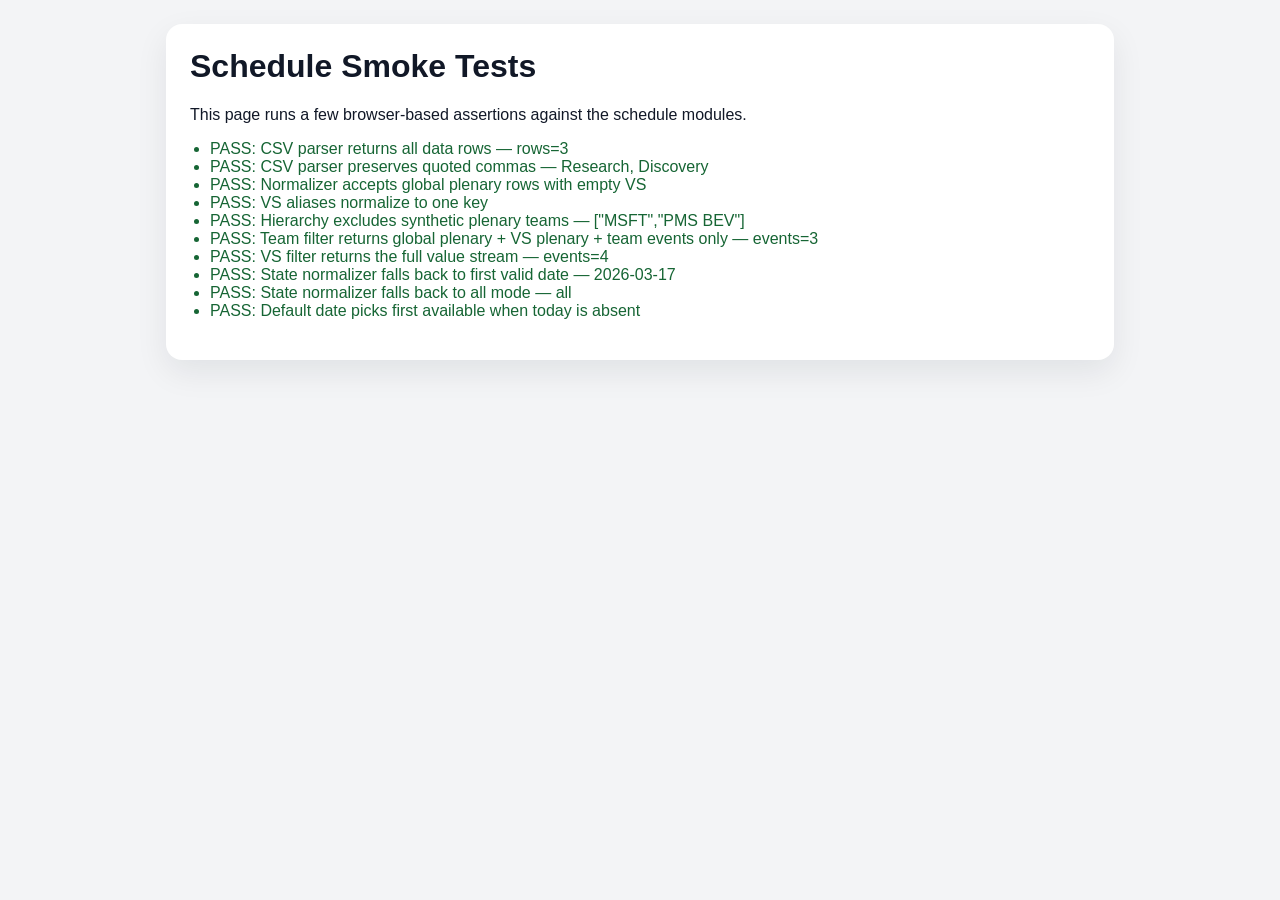
==== test.html @ 5d22af13 "feat: add time indicator functionality and URL state management - Implemented time indicator in `tim" ====
<!DOCTYPE html>
<html lang="en">
<head>
  <meta charset="UTF-8" />
  <meta name="viewport" content="width=device-width, initial-scale=1.0" />
  <title>Schedule Smoke Tests</title>
  <style>
    body {
      font-family: "Segoe UI", Tahoma, Geneva, Verdana, sans-serif;
      margin: 0;
      padding: 24px;
      background: #f3f4f6;
      color: #111827;
    }

    main {
      max-width: 900px;
      margin: 0 auto;
      background: #ffffff;
      border-radius: 16px;
      padding: 24px;
      box-shadow: 0 12px 32px rgba(15, 23, 42, 0.08);
    }

    h1 {
      margin-top: 0;
    }

    ul {
      padding-left: 20px;
    }

    .pass {
      color: #166534;
    }

    .fail {
      color: #b91c1c;
    }
  </style>
</head>
<body>
  <main>
    <h1>Schedule Smoke Tests</h1>
    <p>This page runs a few browser-based assertions against the schedule modules.</p>
    <ul id="results"></ul>
  </main>

  <script type="module">
    import { parseCsv, normalizeRecord, normalizeVsName } from "./js/loader.js";
    import { buildHierarchy, filterEvents } from "./js/filter.js";
    import { getDefaultDate, normalizeState } from "./js/url-state.js";

    const results = document.getElementById("results");

    function addResult(label, passed, details = "") {
      const item = document.createElement("li");
      item.className = passed ? "pass" : "fail";
      item.textContent = `${passed ? "PASS" : "FAIL"}: ${label}${details ? ` — ${details}` : ""}`;
      results.appendChild(item);
    }

    function assert(condition, label, details = "") {
      addResult(label, Boolean(condition), details);
    }

    const csvText = [
      "date,start,end,team,vs,topics,location,type",
      "2026-03-17,09:00,09:50,ALL,,PI Plenary,Auditorium,Plenary",
      "2026-03-17,10:00,11:10,Plenary PLM,PLM,PI Objectives,2C,Plenary",
      "2026-03-17,11:30,16:00,MSFT,PLM,\"Research, Discovery\",15A,Breakout"
    ].join("\n");

    const parsedRows = parseCsv(csvText);
    assert(parsedRows.length === 3, "CSV parser returns all data rows", `rows=${parsedRows.length}`);
    assert(parsedRows[2].topics === "Research, Discovery", "CSV parser preserves quoted commas", parsedRows[2].topics);

    const globalPlenary = normalizeRecord({
      date: "2026-03-17",
      start: "09:00",
      end: "09:50",
      team: "ALL",
      vs: "",
      topics: "PI Plenary",
      location: "Auditorium",
      type: "Plenary"
    }, "test", "");
    assert(Boolean(globalPlenary.record), "Normalizer accepts global plenary rows with empty VS");

    assert(normalizeVsName("Experimentation Runway") === "Exp RW", "VS aliases normalize to one key");

    const fixtureEvents = [
      globalPlenary.record,
      normalizeRecord({ date: "2026-03-17", start: "10:00", end: "11:10", team: "Plenary PLM", vs: "PLM", topics: "PI Objectives", location: "2C", type: "Plenary" }, "test", "").record,
      normalizeRecord({ date: "2026-03-17", start: "11:30", end: "16:00", team: "MSFT", vs: "PLM", topics: "ePI", location: "15A", type: "Breakout" }, "test", "").record,
      normalizeRecord({ date: "2026-03-17", start: "11:30", end: "16:00", team: "PMS BEV", vs: "PLM", topics: "PMS", location: "2C", type: "Breakout" }, "test", "").record
    ];

    const hierarchy = buildHierarchy(fixtureEvents);
    assert(hierarchy.valueStreams.PLM.length === 2, "Hierarchy excludes synthetic plenary teams", JSON.stringify(hierarchy.valueStreams.PLM));

    const teamView = filterEvents(fixtureEvents, { date: "2026-03-17", mode: "team", value: "MSFT", search: "" });
    assert(teamView.length === 3, "Team filter returns global plenary + VS plenary + team events only", `events=${teamView.length}`);

    const vsView = filterEvents(fixtureEvents, { date: "2026-03-17", mode: "vs", value: "PLM", search: "" });
    assert(vsView.length === 4, "VS filter returns the full value stream", `events=${vsView.length}`);

    const normalizedState = normalizeState({ date: "bad-date", mode: "unknown", value: "x", search: "abc" }, ["2026-03-17", "2026-03-18"]);
    assert(normalizedState.date === "2026-03-17", "State normalizer falls back to first valid date", normalizedState.date);
    assert(normalizedState.mode === "all", "State normalizer falls back to all mode", normalizedState.mode);
    assert(getDefaultDate(["2026-03-17", "2026-03-18"]) === "2026-03-17", "Default date picks first available when today is absent");
  </script>
</body>
</html>
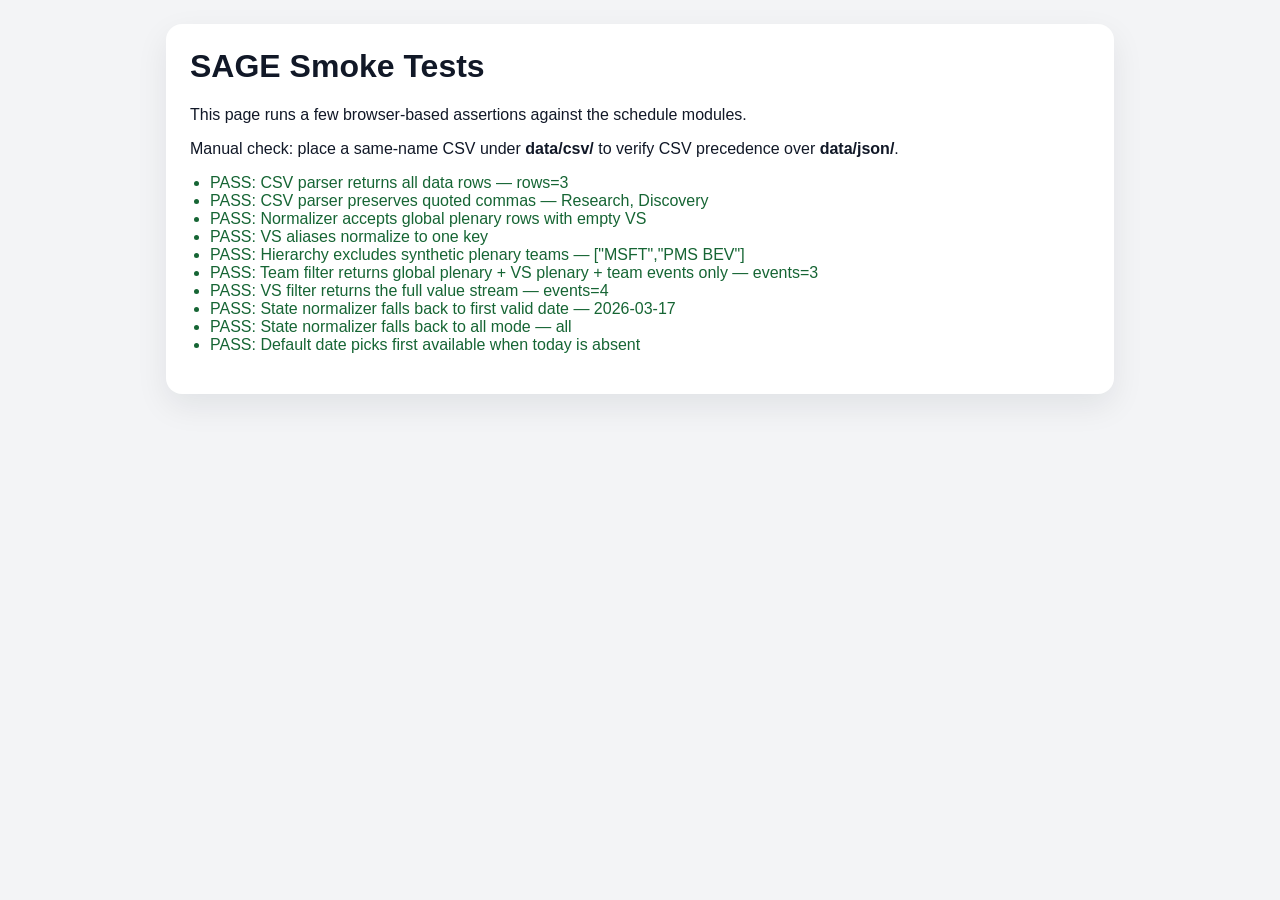
==== commit 43254335: "Add SAGE branding and enhance data loading functionality - Created a new test report for SAGE review" ====
--- a/test.html
+++ b/test.html
@@ -3,7 +3,7 @@
 <head>
   <meta charset="UTF-8" />
   <meta name="viewport" content="width=device-width, initial-scale=1.0" />
-  <title>Schedule Smoke Tests</title>
+  <title>SAGE Smoke Tests</title>
   <style>
     body {
       font-family: "Segoe UI", Tahoma, Geneva, Verdana, sans-serif;
@@ -41,8 +41,9 @@
 </head>
 <body>
   <main>
-    <h1>Schedule Smoke Tests</h1>
+    <h1>SAGE Smoke Tests</h1>
     <p>This page runs a few browser-based assertions against the schedule modules.</p>
+    <p>Manual check: place a same-name CSV under <strong>data/csv/</strong> to verify CSV precedence over <strong>data/json/</strong>.</p>
     <ul id="results"></ul>
   </main>
 
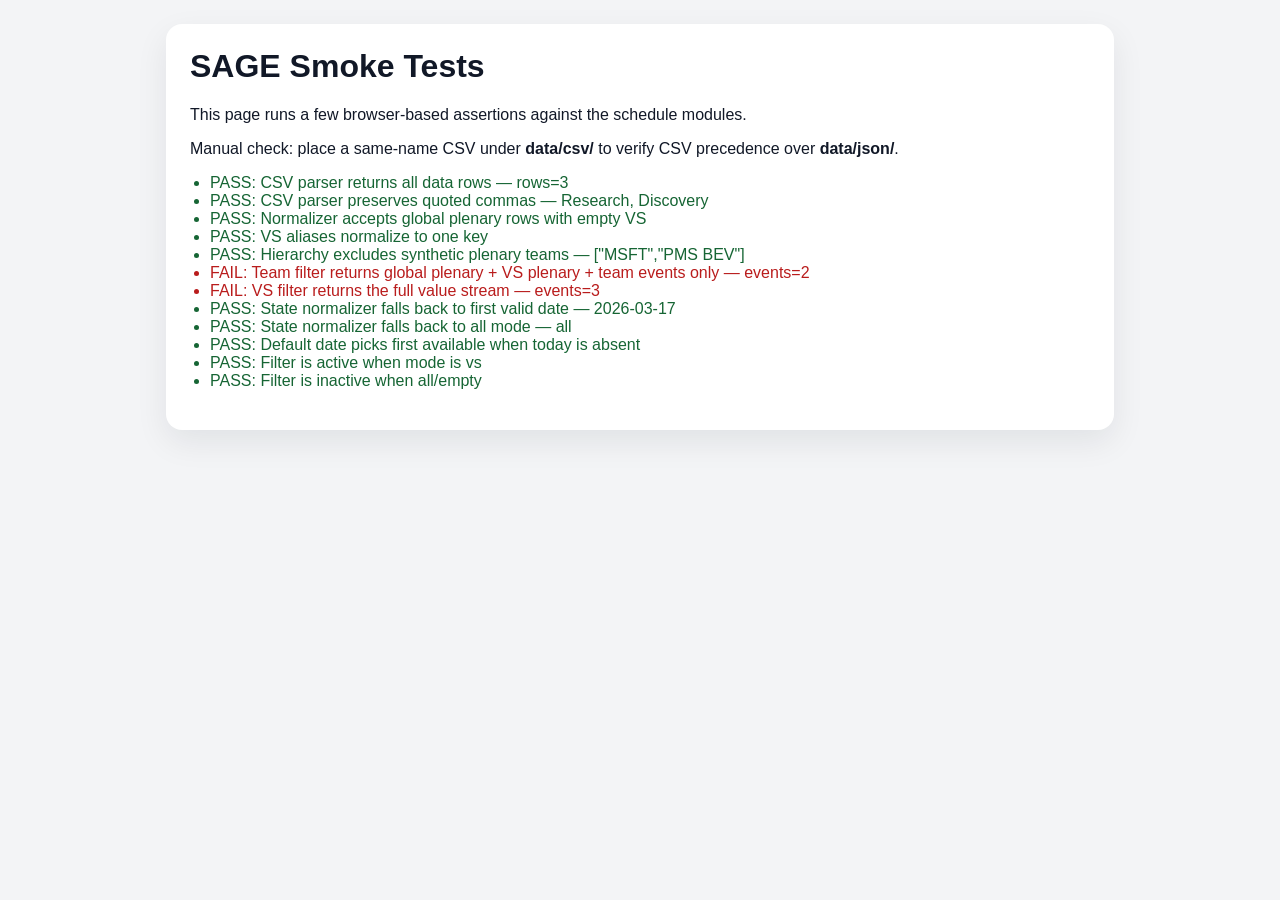
==== commit 7f2a1288: "feat(ui): implement clear filters button with conditional visibility and associated logic" ====
--- a/test.html
+++ b/test.html
@@ -110,6 +110,12 @@
     assert(normalizedState.date === "2026-03-17", "State normalizer falls back to first valid date", normalizedState.date);
     assert(normalizedState.mode === "all", "State normalizer falls back to all mode", normalizedState.mode);
     assert(getDefaultDate(["2026-03-17", "2026-03-18"]) === "2026-03-17", "Default date picks first available when today is absent");
+
+    // Clear filters behavior (requires DOM for full verification, but we can verify logic)
+    const activeFilter = { mode: "vs", search: "" };
+    const inactiveFilter = { mode: "all", search: "" };
+    assert(activeFilter.mode !== "all" || activeFilter.search !== "", "Filter is active when mode is vs");
+    assert(!(inactiveFilter.mode !== "all" || inactiveFilter.search !== ""), "Filter is inactive when all/empty");
   </script>
 </body>
 </html>
